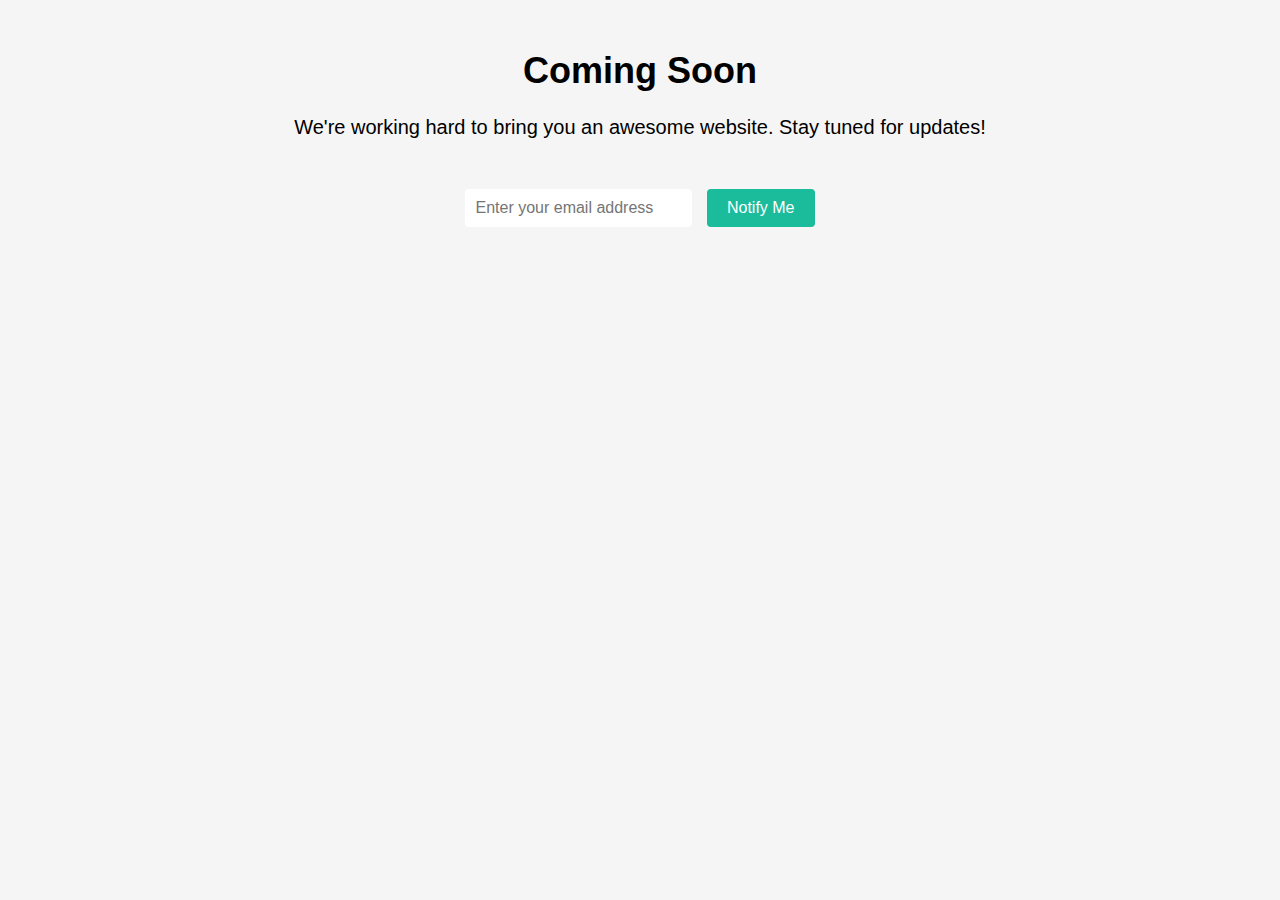
==== index.html @ 312b3b76 "Update index.html" ====
<!DOCTYPE html>
<html>
  <head>
    <title>Coming Soon</title>
    <style>
      /* Add some basic styles */
      body {
        font-family: Arial, sans-serif;
        background-color: #f5f5f5;
        text-align: center;
      }
      
      h1 {
        font-size: 36px;
        margin-top: 50px;
      }
      
      p {
        font-size: 20px;
        margin-top: 20px;
      }
      
      form {
        display: inline-block;
        margin-top: 30px;
      }
      
      input[type="email"] {
        padding: 10px;
        border-radius: 4px;
        border: none;
        margin-right: 10px;
        font-size: 16px;
      }
      
      input[type="submit"] {
        background-color: #1abc9c;
        color: #fff;
        padding: 10px 20px;
        border: none;
        border-radius: 4px;
        cursor: pointer;
        font-size: 16px;
      }
      
      input[type="submit"]:hover {
        background-color: #16a085;
      }
    </style>
  </head>
  
  <body>
    <h1>Coming Soon</h1>
    <p>We're working hard to bring you an awesome website. Stay tuned for updates!</p>
    
    <form action="your-email-marketing-service-provider-url" method="post">
      <input type="email" name="email" placeholder="Enter your email address" required>
      <input type="submit" value="Notify Me">
    </form>
  </body>
</html>
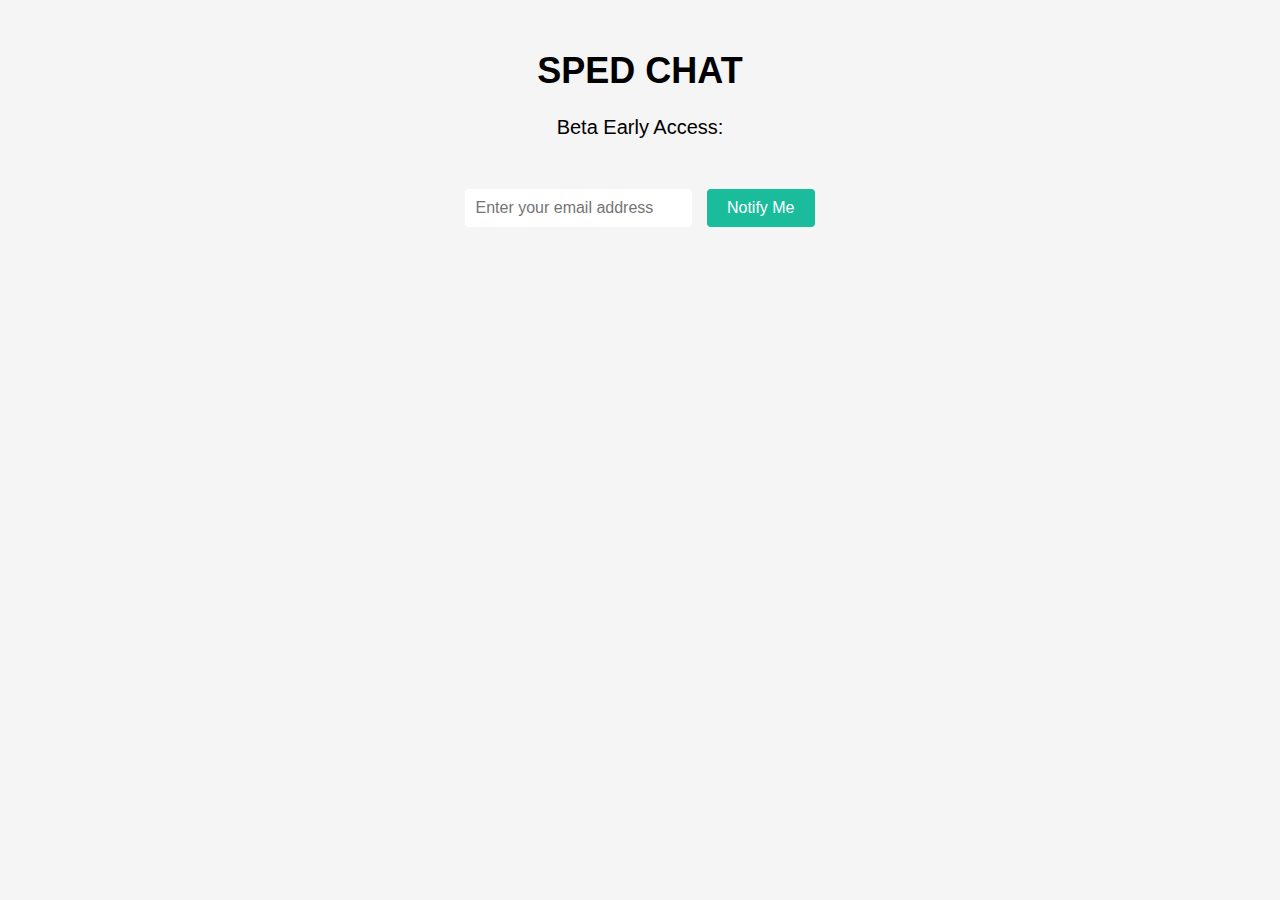
==== commit 702b80d2: "Update index.html" ====
--- a/index.html
+++ b/index.html
@@ -1,9 +1,8 @@
 <!DOCTYPE html>
 <html>
   <head>
-    <title>Coming Soon</title>
+    <title>SPEDCHAT</title>
     <style>
-      /* Add some basic styles */
       body {
         font-family: Arial, sans-serif;
         background-color: #f5f5f5;
@@ -50,9 +49,8 @@
   </head>
   
   <body>
-    <h1>Coming Soon</h1>
-    <p>We're working hard to bring you an awesome website. Stay tuned for updates!</p>
-    
+    <h1>SPED CHAT</h1>
+    <p>Beta Early Access:</p>
     <form action="your-email-marketing-service-provider-url" method="post">
       <input type="email" name="email" placeholder="Enter your email address" required>
       <input type="submit" value="Notify Me">
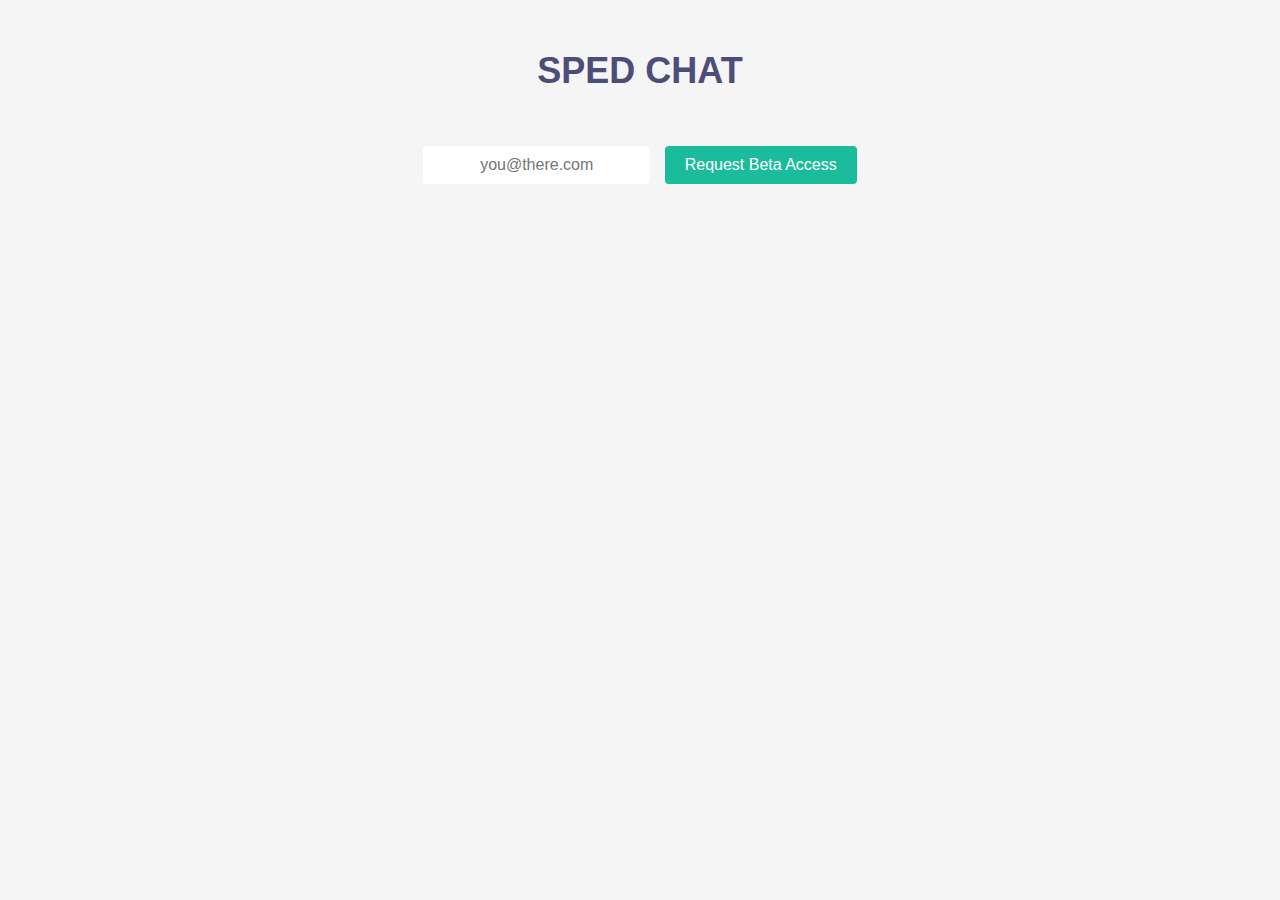
==== commit e7374b69: "Update index.html" ====
--- a/index.html
+++ b/index.html
@@ -1,7 +1,7 @@
 <!DOCTYPE html>
 <html>
   <head>
-    <title>SPEDCHAT</title>
+    <title>beta.sped.chat</title>
     <style>
       body {
         font-family: Arial, sans-serif;
@@ -12,6 +12,7 @@
       h1 {
         font-size: 36px;
         margin-top: 50px;
+        color: #4C4D78;
       }
       
       p {
@@ -30,6 +31,7 @@
         border: none;
         margin-right: 10px;
         font-size: 16px;
+        text-align: center;
       }
       
       input[type="submit"] {
@@ -50,10 +52,9 @@
   
   <body>
     <h1>SPED CHAT</h1>
-    <p>Beta Early Access:</p>
-    <form action="your-email-marketing-service-provider-url" method="post">
-      <input type="email" name="email" placeholder="Enter your email address" required>
-      <input type="submit" value="Notify Me">
+    <form action="https://formspree.io/f/mzbqgpyo" method="post">
+      <input type="email" name="email" placeholder="you@there.com" required>
+      <input type="submit" value="Request Beta Access">
     </form>
   </body>
-</html>
+</html>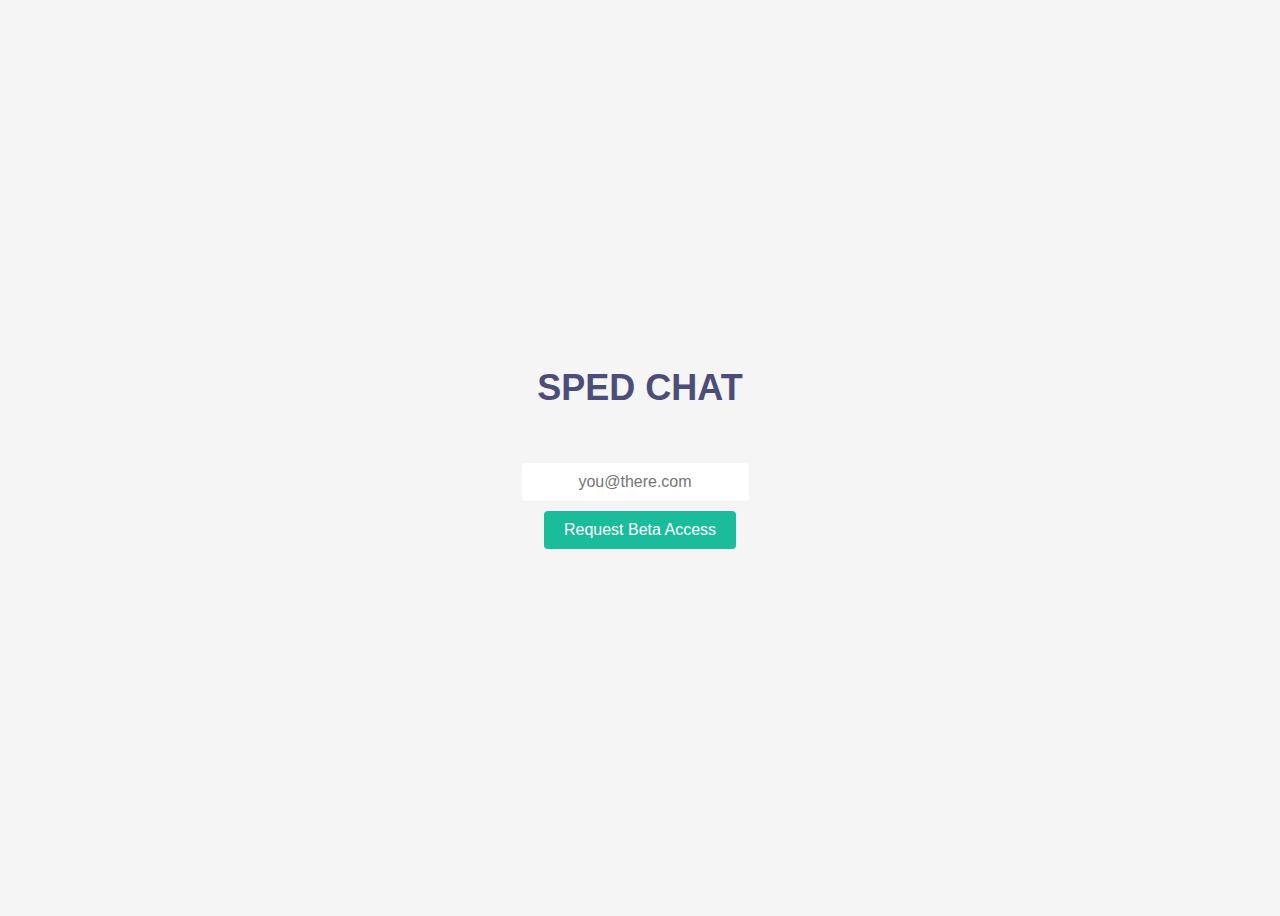
==== commit 57c92f45: "Update index.html" ====
--- a/index.html
+++ b/index.html
@@ -7,22 +7,26 @@
         font-family: Arial, sans-serif;
         background-color: #f5f5f5;
         text-align: center;
+        display: flex;
+        flex-direction: column;
+        justify-content: center;
+        align-items: center;
+        height: 100vh;
       }
       
       h1 {
         font-size: 36px;
-        margin-top: 50px;
+        margin-top: 0;
         color: #4C4D78;
       }
       
-      p {
-        font-size: 20px;
-        margin-top: 20px;
+      form {
+        margin-top: 30px;
       }
       
-      form {
-        display: inline-block;
-        margin-top: 30px;
+      div {
+        display: block;
+        margin-top: 10px;
       }
       
       input[type="email"] {
@@ -54,7 +58,9 @@
     <h1>SPED CHAT</h1>
     <form action="https://formspree.io/f/mzbqgpyo" method="post">
       <input type="email" name="email" placeholder="you@there.com" required>
-      <input type="submit" value="Request Beta Access">
+      <div>
+        <input type="submit" value="Request Beta Access">
+      </div>
     </form>
   </body>
-</html>+</html>
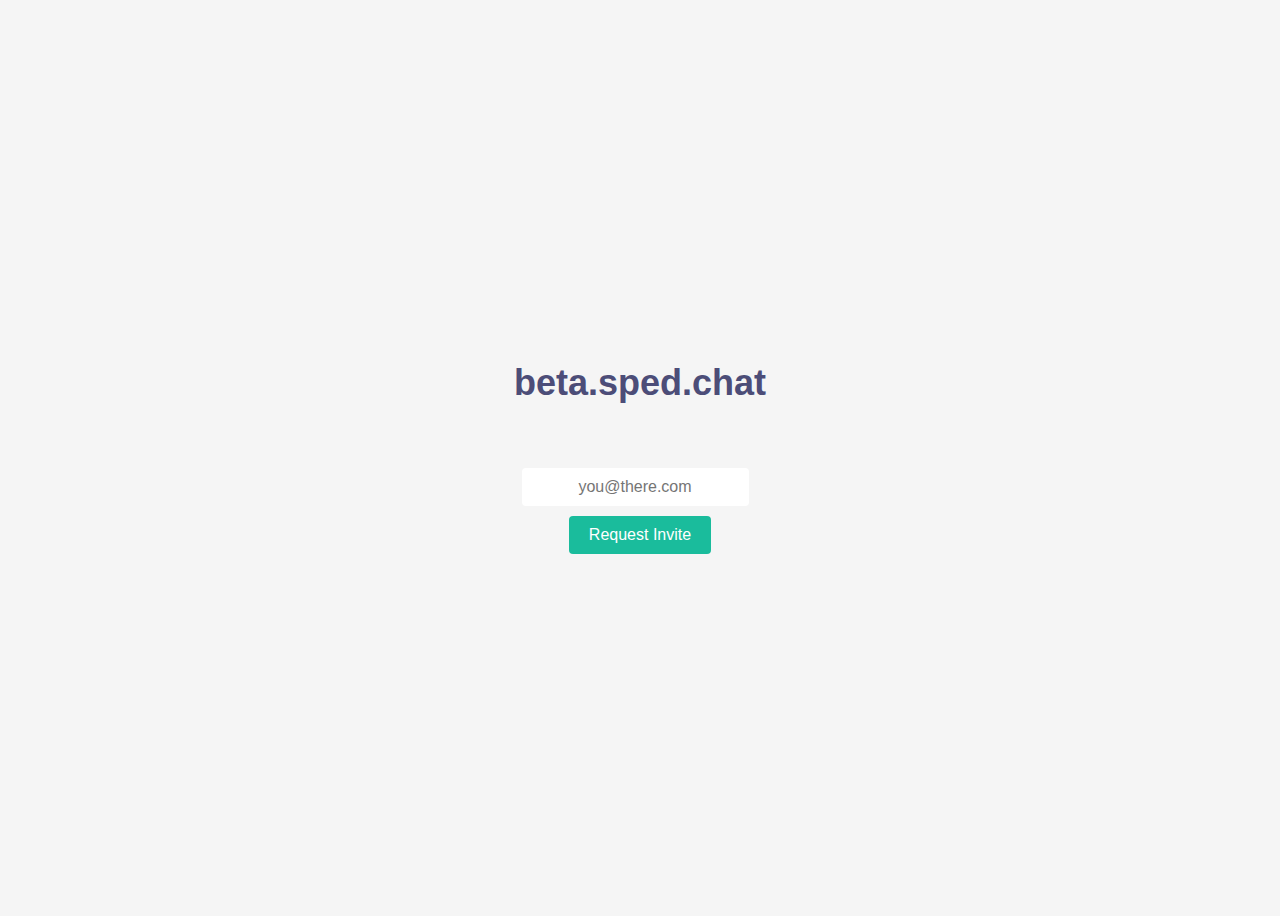
==== commit 2aa15716: "Update index.html" ====
--- a/index.html
+++ b/index.html
@@ -11,7 +11,7 @@
         flex-direction: column;
         justify-content: center;
         align-items: center;
-        height: 100vh;
+        height: 100vh; /* Set the height of the body to the full viewport height */
       }
       
       h1 {
@@ -22,10 +22,13 @@
       
       form {
         margin-top: 30px;
+        display: flex;
+        flex-direction: column;
+        align-items: center;
+        text-align: center;
       }
       
       div {
-        display: block;
         margin-top: 10px;
       }
       
@@ -55,11 +58,13 @@
   </head>
   
   <body>
-    <h1>SPED CHAT</h1>
+    <h1>beta.sped.chat</h1>
     <form action="https://formspree.io/f/mzbqgpyo" method="post">
-      <input type="email" name="email" placeholder="you@there.com" required>
       <div>
-        <input type="submit" value="Request Beta Access">
+        <input type="email" name="email" placeholder="you@there.com" required>
+      </div>
+      <div>
+        <input type="submit" value="Request Invite">
       </div>
     </form>
   </body>
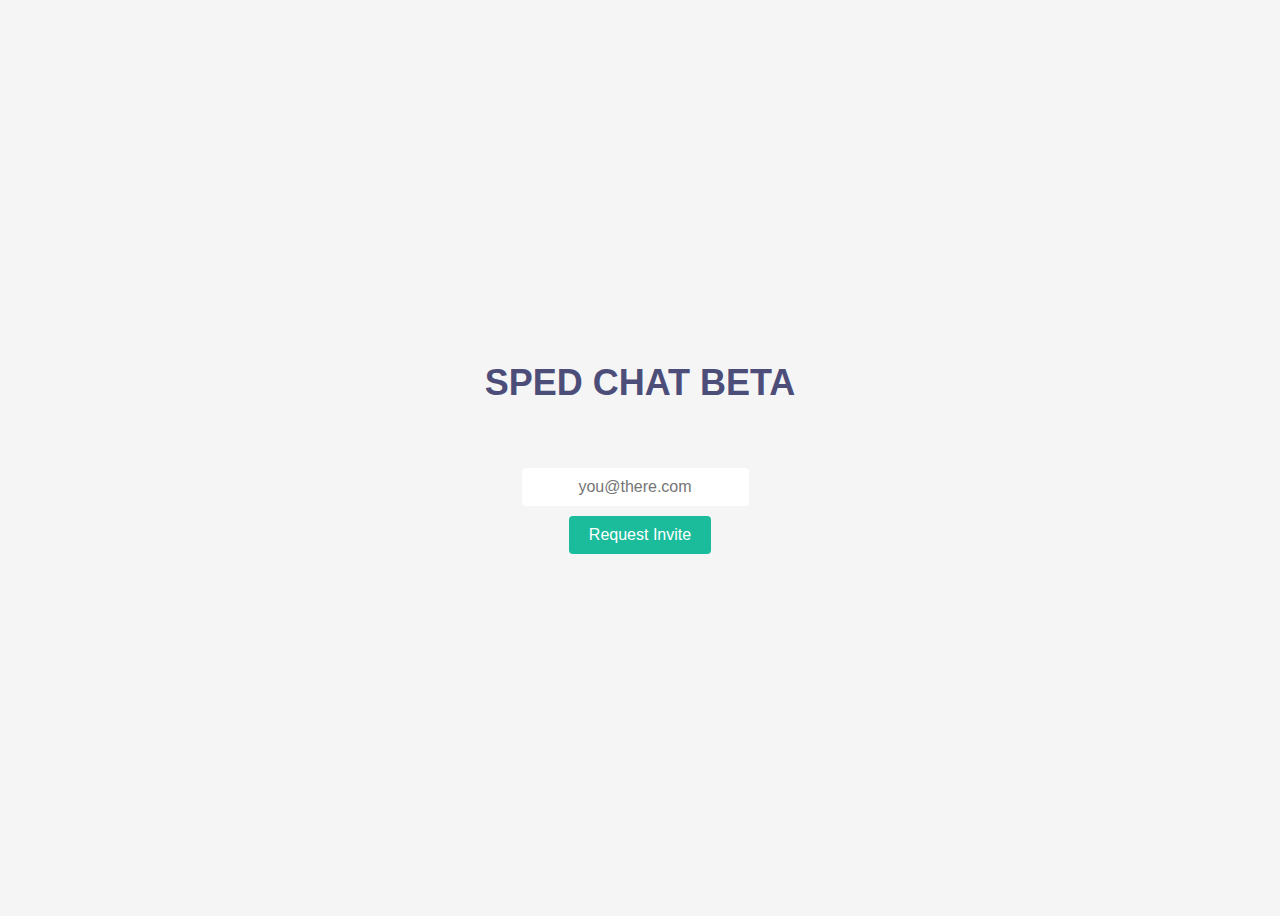
==== commit 5448ee99: "redirects" ====
--- a/index.html
+++ b/index.html
@@ -1,7 +1,7 @@
 <!DOCTYPE html>
 <html>
   <head>
-    <title>beta.sped.chat</title>
+    <title>SPED Chat Beta</title>
     <style>
       body {
         font-family: Arial, sans-serif;
@@ -11,7 +11,7 @@
         flex-direction: column;
         justify-content: center;
         align-items: center;
-        height: 100vh; /* Set the height of the body to the full viewport height */
+        height: 100vh; 
       }
       
       h1 {
@@ -58,8 +58,8 @@
   </head>
   
   <body>
-    <h1>beta.sped.chat</h1>
-    <form action="https://formspree.io/f/mzbqgpyo" method="post">
+    <h1>SPED CHAT BETA</h1>
+    <form action="https://formspree.io/f/mzbqgpyo" method="post" id="invite-form">
       <div>
         <input type="email" name="email" placeholder="you@there.com" required>
       </div>
@@ -67,5 +67,14 @@
         <input type="submit" value="Request Invite">
       </div>
     </form>
+    
+    <script>
+      // redirect to a different page after form submission
+      window.onload = function() {
+        document.querySelector('#invite-form').addEventListener('submit', function() {
+          window.location = 'https://discord.gg/nrMHa59GM3';
+        });
+      };
+    </script>
   </body>
 </html>
